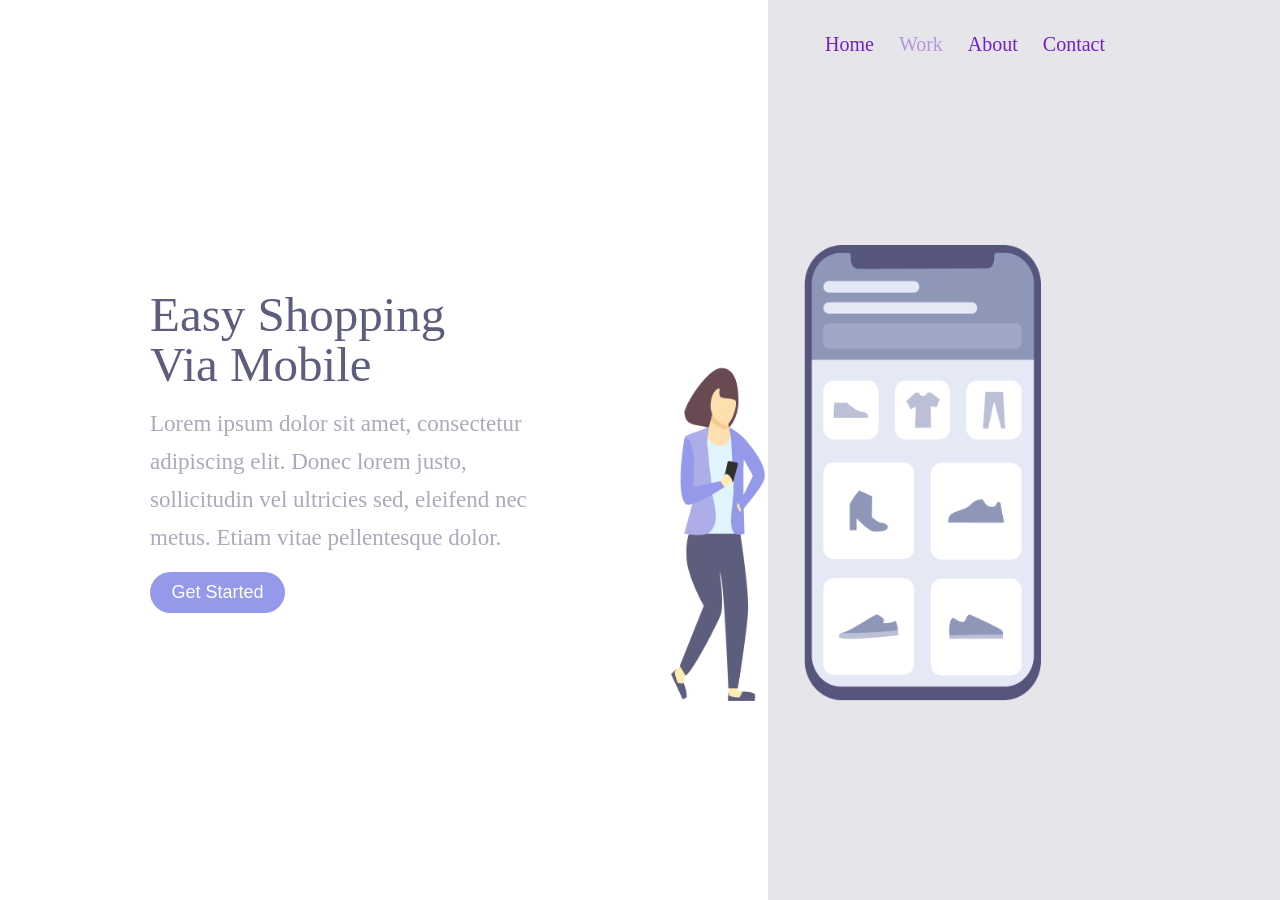
==== index.html @ 26ac1f28 "Alteração title" ====
<!DOCTYPE html>
<html lang="en">

<head>
    <meta charset="UTF-8">
    <meta name="viewport" content="width=device-width, initial-scale=1.0">
    <link rel="stylesheet" href="style.css">
    <title>Projeto responsividade</title>
</head>

<body>
    <main class="container">

        <section class="container-left">
            <h1>
                Easy Shopping Via Mobile
            </h1>
            <p>
                Lorem ipsum dolor sit amet, consectetur adipiscing
                elit. Donec lorem justo, sollicitudin vel ultricies sed,
                eleifend nec metus. Etiam vitae pellentesque dolor.
            </p>
            <button>Get Started</button>
        </section>

        <section class="container-right">
            <header>
                <a href="#">Home</a>
                <a href="#">Work</a>
                <a href="#">About</a>
                <a href="#">Contact</a>
            </header>
            <img class="image" src="image/image.png" alt="Pessoa navegando na internet usando um celular">
        </section>

    </main>
</body>

</html>
---- style.css ----
/* Fonte externa */
@import url('https://fonts.googleapis.com/css2?family=Oswald:wght@200..700&display=swap');


:root {
    --color1: #7021C5;
    --color2: #65349B;
    --color3: #7400F0;
    --color4: #533870;
    --color5: #2F2B33;

    /* Fontes usadas */
    --fonte-padrao: Arial, Helvetica, sans-serif;
    --font-principal: font-family: "Oswald", sans-serif;
    ;
}

* {
    margin: 0;
    padding: 0;
    box-sizing: border-box;
    font-weight: 400;
}

.container {
    height: 100vh;
    width: 100vw;

}

.container-left {
    display: inline-block;
    margin-top: 290px;
    width: 60%;
    padding-left: 150px;
}

.container-right {
    display: inline-block;
    background-color: rgba(93, 93, 125, 0.16);
    height: 100vh;
    width: 40%;
    position: absolute;
}

img {
    width: 370px;
    position: relative;

    top: 20%;
    right: 97px;
}

h1 {
    font-size: 49px;
    line-height: 50px;
    color: #5D5D7D;
    width: 362px;
}

p {
    color: rgba(93, 93, 125, 0.527);
    font-size: 23px;
    line-height: 38px;
    margin: 15px 0;
    width: 400px;
}

button {
    width: 135px;
    padding: 10px 15px;
    font-size: 18px;
    color: #fff;
    background-color: #9499EA;
    border: none;
    border-radius: 30px;
    cursor: pointer;
    outline: none;
}

button:hover {
    opacity: .8;
}

button:active {
    opacity: .5;
}

a {
    font-size: 20px;
    line-height: 41px;
    color: #7021C5;
    margin-right: 21px;
    text-decoration: none;
    cursor: pointer;
}

a:nth-child(2) {
    opacity: .4;
}

a:hover {
    opacity: .4;
}

a:active {
    opacity: .8;
}

header {
    margin: 24px 0 0 57px;
}

@media (max-width: 928px) {
    .container-left {
        width: 100%;
        height: 50%;
        padding: 0;
        margin: 0;
    }

    .container-right {
        display: block;
        height: auto;
        width: 100%;
        padding: clamp(20px 5vw 40px);

        position: static;

    }

    h1 {
        font-size: 36px;
        line-height: 52px;
        width: auto;
        margin: 58px 50px 0 50px;
        text-align: center;
    }

    p {
        margin: 15px 40px;
        width: auto;
        text-align: center;
        font-size: 16px;
        line-height: 24px;
    }

    button {
        margin: 0 auto;
        display: block;
    }
    header {
        display: none;
    }

    img {
        position: static;
        max-width: 90%;
    }
    
}

@media (max-width: 431px) {

    .container-right {
        height: 70%;
    }

    img {
        margin: 30px 20px;
        max-width: 70%;
    }

    h1 {
        margin-top: 100px;
        font-weight: 800;
        font-size: 40px;
        width: auto;
    }
    p {
        font-size: 18px;
        line-height: 30px;
    }
}
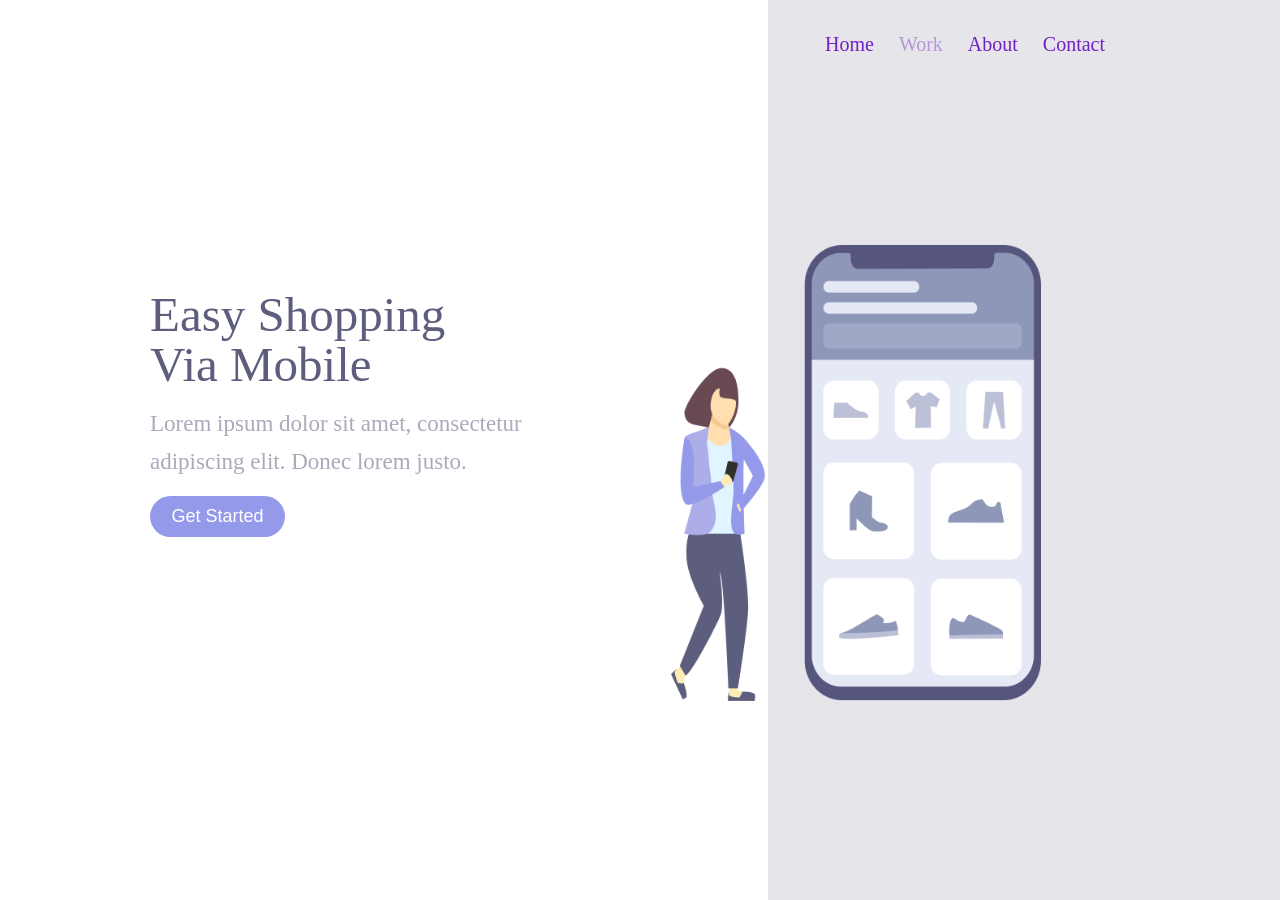
==== commit cce3f961: "Modificado o parágrafo principal" ====
--- a/index.html
+++ b/index.html
@@ -17,8 +17,7 @@
             </h1>
             <p>
                 Lorem ipsum dolor sit amet, consectetur adipiscing
-                elit. Donec lorem justo, sollicitudin vel ultricies sed,
-                eleifend nec metus. Etiam vitae pellentesque dolor.
+                elit. Donec lorem justo.
             </p>
             <button>Get Started</button>
         </section>
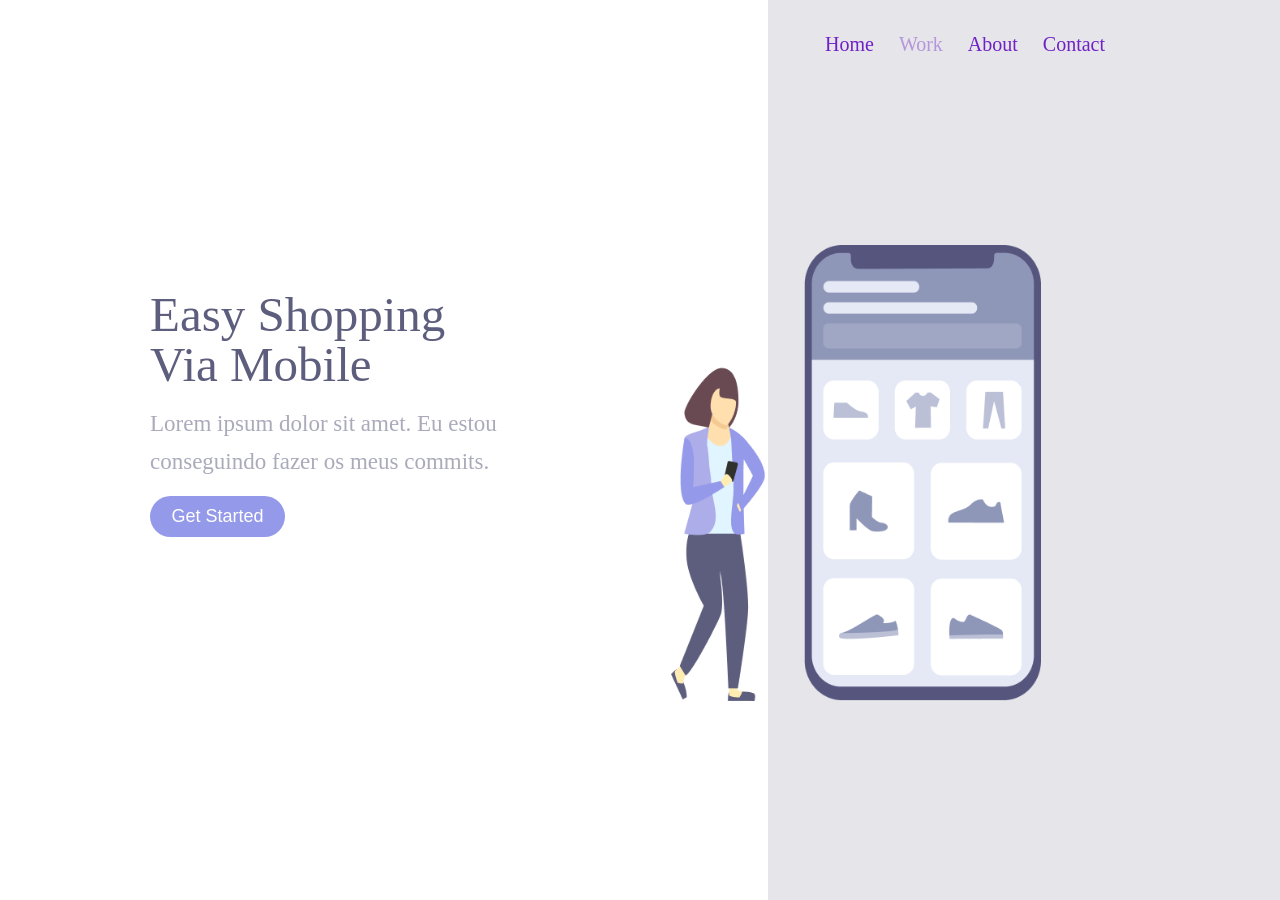
==== commit 5e26088d: "Mudança no parágrafo principal" ====
--- a/index.html
+++ b/index.html
@@ -5,7 +5,7 @@
     <meta charset="UTF-8">
     <meta name="viewport" content="width=device-width, initial-scale=1.0">
     <link rel="stylesheet" href="style.css">
-    <title>Projeto responsividade</title>
+    <title>Projeto responsividade - Alteração do tema</title>
 </head>
 
 <body>
@@ -16,8 +16,7 @@
                 Easy Shopping Via Mobile
             </h1>
             <p>
-                Lorem ipsum dolor sit amet, consectetur adipiscing
-                elit. Donec lorem justo.
+                Lorem ipsum dolor sit amet. Eu estou conseguindo fazer os meus commits.
             </p>
             <button>Get Started</button>
         </section>
@@ -35,4 +34,4 @@
     </main>
 </body>
 
-</html>+</html>
